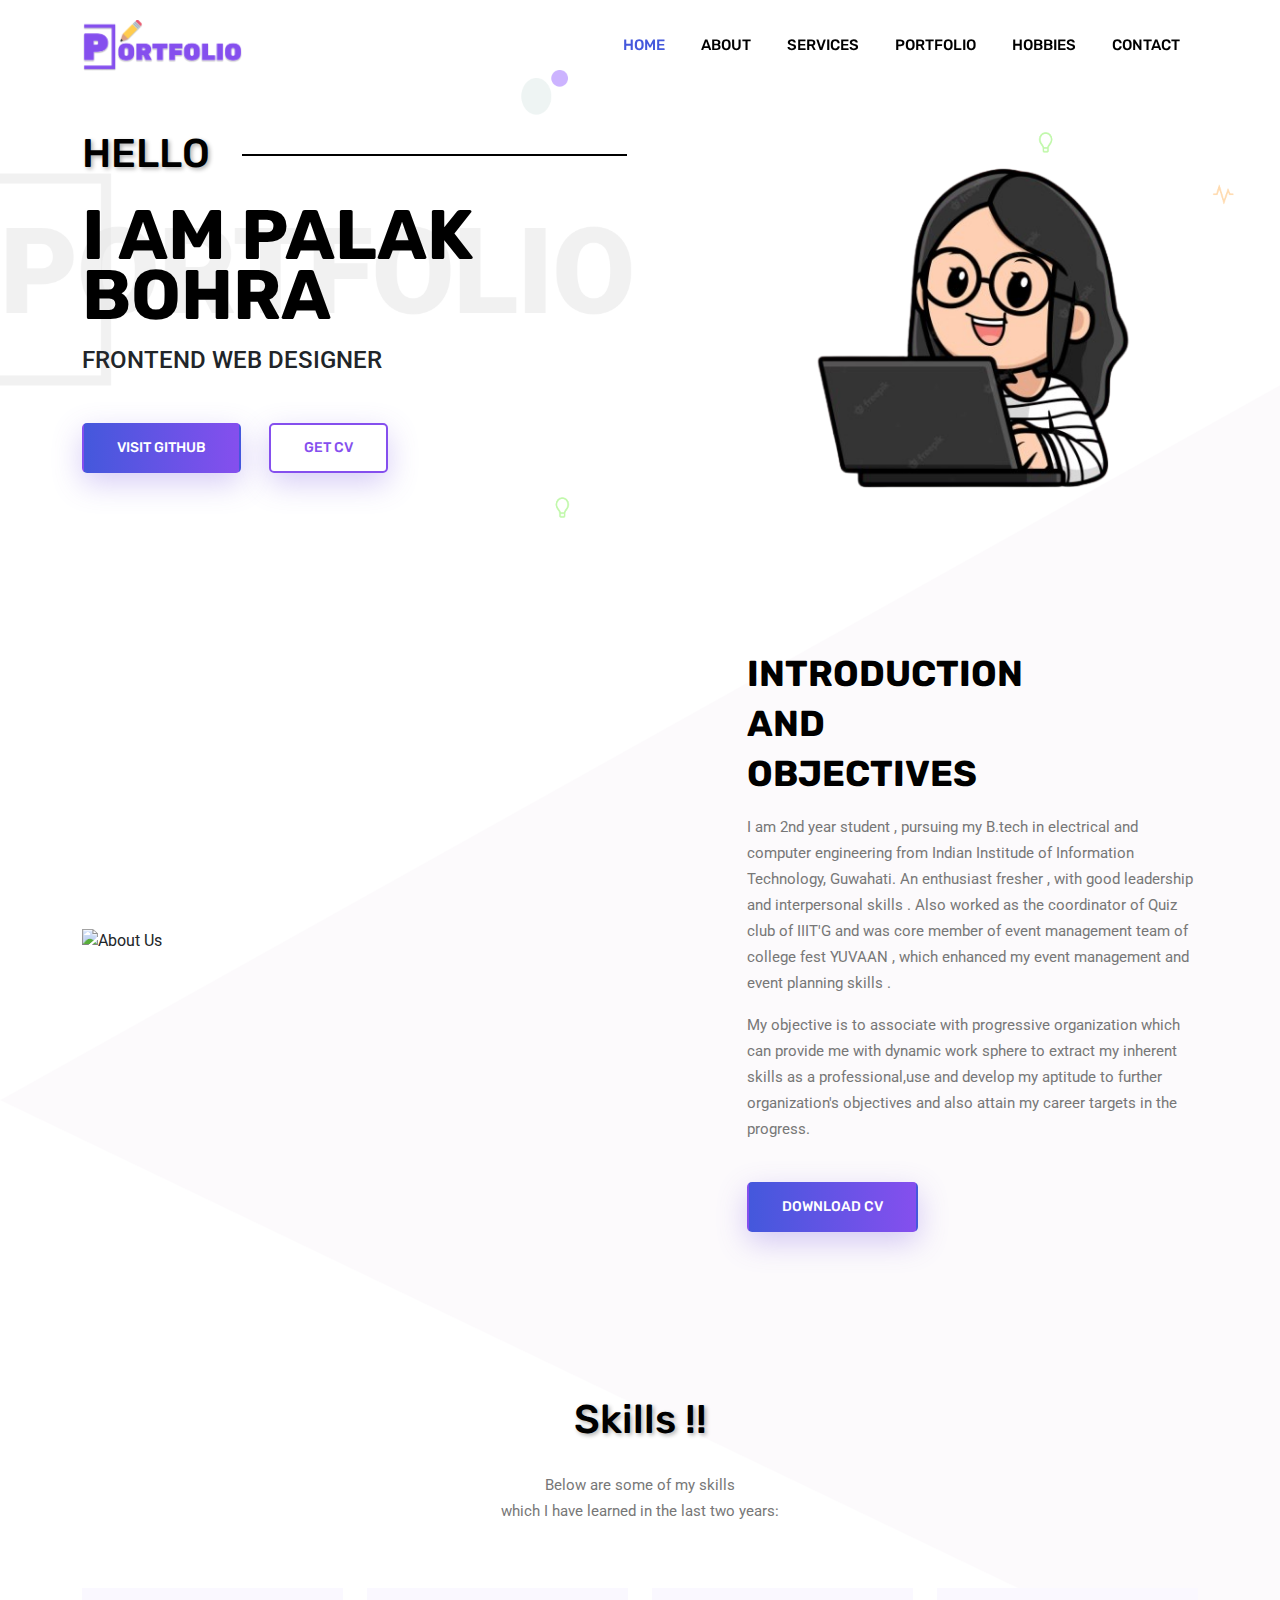
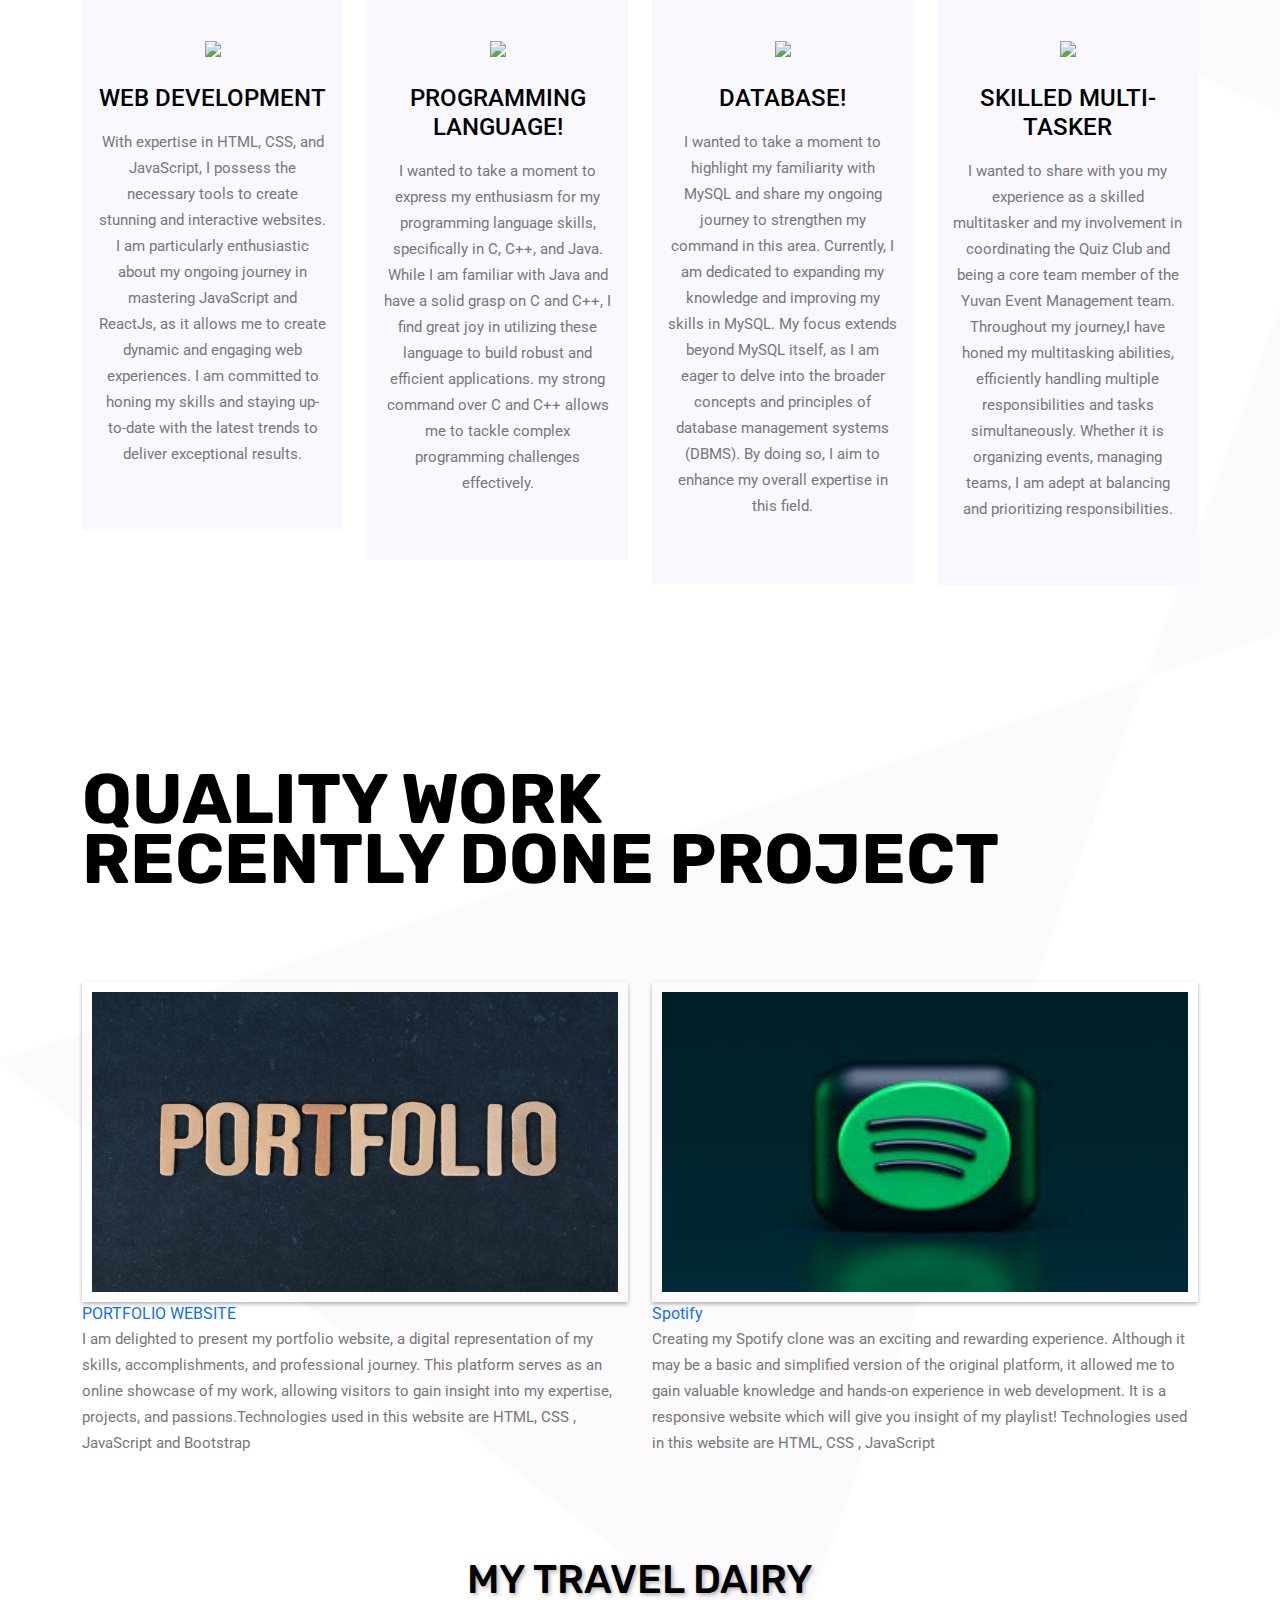
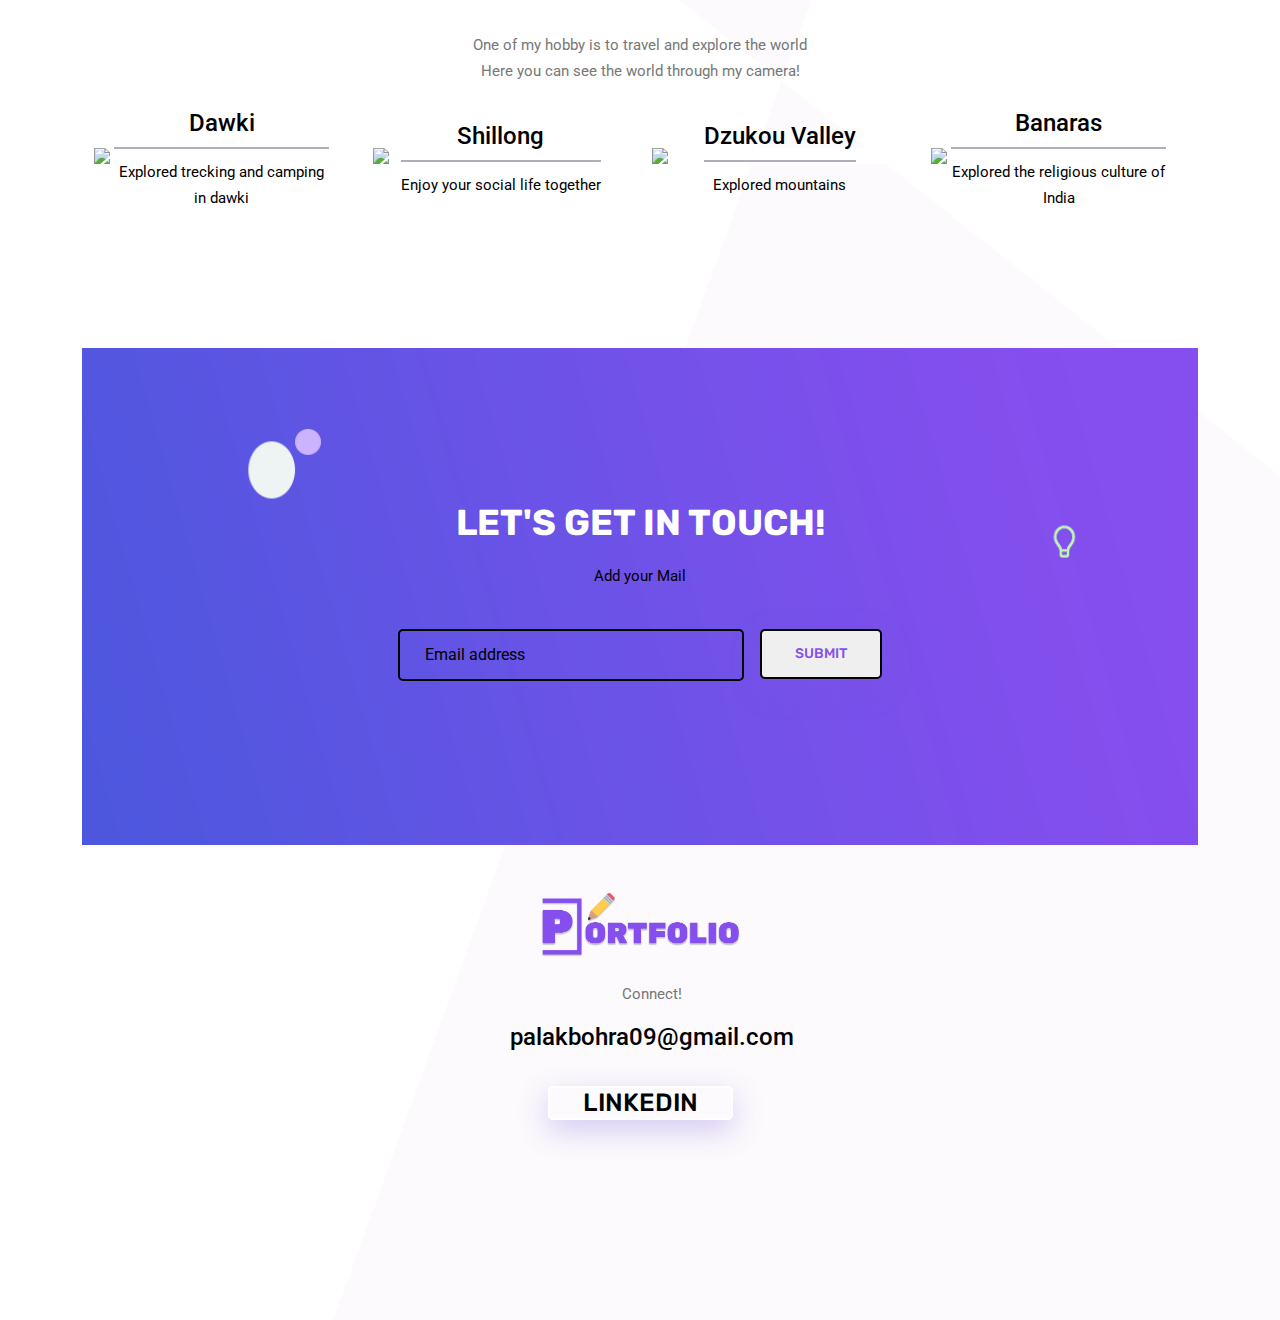
==== index.html @ eacfdb64 "Add files via upload" ====
<!DOCTYPE html>
<html lang="en">

<head>
    <meta charset="UTF-8">
    <meta name="viewport" content="width=device-width, initial-scale=1.0">
    <title>Portfolio </title>

    <!-- FAVICON -->
    <link rel="icon" type="image/png" href="favicon.png">

    <!-- Bootstrap 5 CDN Links -->
    <link rel="stylesheet" href="https://cdnjs.cloudflare.com/ajax/libs/twitter-bootstrap/5.1.0/css/bootstrap.min.css">
    <link rel="stylesheet" href="https://cdnjs.cloudflare.com/ajax/libs/font-awesome/5.15.4/css/all.min.css">

    <!-- Custom File's Link -->
    <link rel="stylesheet" href="style.css">
    <link rel="stylesheet" href="responsive-style.css">

</head>

<body data-bs-spy="scroll" data-bs-target=".navbar" data-bs-offset="75">
    <!-- Navbar section -->
    <header class="header_wrapper">
        <nav class="navbar navbar-expand-lg fixed-top">
            <div class="container">
                <a class="navbar-brand" href="#">
                    <img src="logo.png" class="img-fluid" alt="logo">
                </a>
                <button class="navbar-toggler" type="button" data-bs-toggle="collapse" data-bs-target="#navbarNav"
                    aria-controls="navbarNav" aria-expanded="false" aria-label="Toggle navigation">
                    <i class="fas fa-stream navbar-toggler-icon"></i>
                </button>
                <div class="collapse navbar-collapse justify-content-end" id="navbarNav">
                    <ul class="navbar-nav menu-navbar-nav">
                        <li class="nav-item">
                            <a class="nav-link active" aria-current="page" href="#home">Home</a>
                        </li>
                        <li class="nav-item">
                            <a class="nav-link" href="#about">About</a>
                        </li>
                        <li class="nav-item">
                            <a class="nav-link" href="#services">Services</a>
                        </li>
                        <li class="nav-item">
                            <a class="nav-link" href="#portfolio">Portfolio</a>
                        </li>
                        <li class="nav-item">
                            <a class="nav-link" href="#Hobbies">Hobbies</a>
                        </li>
                        <li class="nav-item">
                            <a class="nav-link" href="#contact">Contact</a>
                        </li>
                    </ul>
                </div>
            </div>
        </nav>
    </header>
    <!-- Navbar section exit -->

    <!-- Banner section -->
    <section id="home" class="banner_wrapper">
        <div class="container">
            <div class="row">
                <div class="col-lg-7 order-lg-1 order-2 banner-content">
                    <h2 class="text-uppercase position-relative">HellO</h2>
                    <h1 class="text-uppercase">I am Palak Bohra</h1>
                    <h4 class="text-uppercase"> Frontend Web Designer</h4>
                    <div class="mt-5">
                        <a class="main-btn primary-btn" href="https://github.com/tishubohra">Visit Github</a>
                        <a class="main-btn secondary-btn ms-4" href="./getcv.html">Get CV</a>
                    </div>
                </div>
                <div class="col-lg-5 order-lg-2 order-1">
                    <div class="top-right-img">
                        <img src="home-right.png" class="img-fluid">
                    </div>
                </div>
            </div>
        </div>
    </section>
    <!-- Banner section exit -->

    <!-- About section -->
    <section id="about" class="about_wrapper">
        <div class="container">
            <div class="row align-items-center">
                <div class="col-lg-7 mb-4 mb-lg-0">
                    <img src="services-img/about-us.webp" class="img-fluid" alt="About Us">
                </div>
                <div class="col-lg-5 mb-4 mb-lg-0">
                    <h3>Introduction<br>and <br>objectives</h3>
                    <p> I am 2nd year student , pursuing my B.tech in electrical and computer engineering from Indian
                        Institude of Information Technology,
                        Guwahati. An enthusiast fresher , with good leadership and interpersonal skills .
                        Also worked as the coordinator of Quiz club of IIIT'G and was core member of event management
                        team of college fest YUVAAN ,
                        which enhanced my event management and event planning skills .

                    </p>
                    <p>My objective is to associate with progressive organization which can provide me
                        with dynamic work sphere to extract my inherent skills as a professional,use and develop my
                        aptitude to further organization's objectives and also attain my career targets
                        in the progress.
                    </p>
                    <a href="Palak_Resume.pdf" download class="main-btn primary-btn mt-4">Download CV</a>

                </div>
            </div>
        
                            
    
    </section>
    <!-- About section exit -->

    <!-- Services section -->
    <section id="services" class="services_wrapper">
        <div class="container">
            <div class="row">
                <div class="col-sm-12 text-center mb-5">
                    <h2>Skills !!</h2>
                    <p>Below are some of my skills <br class="d-none d-lg-block">
                        which I have learned in the last two years: </p>
                </div>
                <div class="col-lg-3 col-sm-6 mb-4">
                    <div class="card rounded-0 border-0 text-center py-5 px-3">
                        <div>
                            <img src="services-img/mouse.webp">
                        </div>
                        <h5 class="text-uppercase mt-4 mb-3">Web DEVELOPment</h5>
                        <p> With expertise in HTML, CSS, and JavaScript,
                            I possess the necessary tools to create stunning
                            and interactive websites. I am particularly
                            enthusiastic about my ongoing journey in mastering JavaScript
                            and ReactJs, as it allows me to create dynamic and engaging
                            web experiences. I am committed to honing my skills and staying
                            up-to-date with the latest trends to deliver exceptional results.</p>
                    </div>
                </div>
                <div class="col-lg-3 col-sm-6 mb-4">
                    <div class="card rounded-0 border-0 text-center py-5 px-3">
                        <div>
                            <img src="services-img/ui-ux.webp">
                        </div>
                        <h5 class="text-uppercase mt-4 mb-3">PROGRAMMING LANGUAGE!</h5>
                        <p>I wanted to take a moment to express my
                            enthusiasm for my programming language skills,
                            specifically in C, C++, and Java. While I am familiar with Java and have a
                            solid grasp on C and C++, I find great joy in utilizing
                            these language to build robust and efficient applications.
                            my strong command over C and C++ allows me to tackle complex
                            programming challenges effectively.
                        </p>
                    </div>
                </div>
                <div class="col-lg-3 col-sm-6 mb-4">
                    <div class="card rounded-0 border-0 text-center py-5 px-3">
                        <div>
                            <img src="services-img/website.webp">
                        </div>
                        <h5 class="text-uppercase mt-4 mb-3">DATABASE!</h5>
                        <p>I wanted to take a moment to highlight my
                            familiarity with MySQL and share my ongoing
                            journey to strengthen my command in this area.
                            Currently, I am dedicated to expanding my
                            knowledge and improving my skills in MySQL.
                            My focus extends beyond MySQL itself, as I am
                            eager to delve into the broader concepts and
                            principles of database management systems (DBMS).
                            By doing so, I aim to enhance
                            my overall expertise in this field. </p>
                    </div>
                </div>
                <div class="col-lg-3 col-sm-6 mb-4">
                    <div class="card rounded-0 border-0 text-center py-5 px-3">
                        <div>
                            <img src="services-img/seo.webp">
                        </div>
                        <h5 class="text-uppercase mt-4 mb-3">SKILLED MULTI-TASKER</h5>
                        <p>I wanted to share with you my experience as a skilled multitasker and my involvement in
                            coordinating the Quiz Club and being a core team member of the Yuvan Event Management team.
                            Throughout my journey,I have honed my multitasking abilities, efficiently
                            handling multiple responsibilities and tasks simultaneously. Whether it is organizing
                            events, managing teams, I am adept at balancing and prioritizing
                            responsibilities.
                        </p>
                    </div>
                </div>
            </div>
        </div>
    </section>
    <!--Services section exit -->

    <!-- portfolio Section -->
    <section id="portfolio" class="portfolio_wrapper">
        <div class="container">
            <div class="row">
                <div class="col-sm-12 text-left mb-md-5 mb-2">
                    <h1>QUALITY WORK <br>RECENTLY DONE PROJECT</h1>
                </div>
            </div>
            <div class="row">
                <ul class="nav nav-pills mb-4" id="pills-tab" role="tablist">
                    <li class="nav-item" role="presentation">
                        
                    </li>
                    <!-- <li class="nav-item" role="presentation">
                        <button class="nav-link" id="pills-two-tab" data-bs-toggle="pill" data-bs-target="#pills-two"
                            type="button" role="tab" aria-controls="pills-two" aria-selected="true">Latest</button>
                    </li>
                    <li class="nav-item" role="presentation">
                        <button class="nav-link" id="pills-three-tab" data-bs-toggle="pill"
                            data-bs-target="#pills-three" type="button" role="tab" aria-controls="pills-three"
                            aria-selected="true">Upcoming</button>
                    </li> -->
                </ul>
                <div class="tab-content" id="pills-tabContent">
                    <div class="tab-pane fade show active" id="pills-one" role="tabpanel"
                        aria-labelledby="pills-one-tab">
                        <div class="row">
                            <div class="col-sm-6">
                                <div class="portfolio-img">
                                    <img src="./image2.jpg" class="img-fluid w-100" style="width: 200px; height: 300px;">
                                    <div class="overlay"> <i class="fas fa-plus"></i></div>
                                     
                                </div>
                                <a href=""class="mb-0 mt-4">PORTFOLIO WEBSITE</a>
                                <p>I am delighted to present my portfolio website,
                                    a digital representation of my skills,
                                    accomplishments, and professional journey. This platform serves as an online
                                    showcase of my work,  allowing visitors to gain insight into
                                    my expertise, projects, and passions.Technologies used in this website are HTML, CSS , JavaScript and Bootstrap </p>
                            </div>
                            <div class="col-sm-6">
                                
                                <div class="portfolio-img">
                                    <img src="./download.jpg" class="img-fluid w-100" style="width: 200px; height: 300px;">
                                    <div class="overlay"> <i class="fas fa-plus"></i></div>
                                </div>
                                   
                                <a href="https://tishubohra.github.io/playlist/" class="mb-0 mt-4">Spotify</a>
                                <p>Creating my Spotify clone was an exciting and rewarding
                                    experience. Although it may be a basic and simplified
                                    version of the original platform, it allowed me to gain valuable
                                    knowledge and hands-on experience in web development. It is a responsive website which will give 
                                    you insight of my playlist! Technologies used in this website are HTML, CSS , JavaScript</p>
                            </div>
                            
                   




                    <!-- blog Section -->
                    <section id="Hobbies" class="blog_wrapper">
                        <div class="container">
                            <div class="row">
                                <div class="col-sm-12 text-center mb-5">
                                    <h2>MY TRAVEL DAIRY</h2>
                                    <p> One of my hobby is to travel and explore the world <br
                                            class="d-none d-lg-block">
                                        Here you can see the world through my camera! </p>
                                </div>
                                <div class="col-lg-3 col-sm-6 mb-4">
                                    <div class="card rounded-0 border-0 p-0">
                                        <img src="blog/1.JPG">
                                        <div class="blog_details">
                                            <div class="blog_text text-center">
                                                <h5 class="text-black mb-0">Dawki</h5>
                                                <div class="border_line"></div>
                                                <p class="text-black"> Explored trecking and camping in dawki</p>
                                            </div>
                                        </div>
                                    </div>
                                </div>
                                <div class="col-lg-3 col-sm-6 mb-4">
                                    <div class="card rounded-0 border-0 p-0">
                                        <img src="/blog/2.JPG">
                                        <div class="blog_details">
                                            <div class="blog_text text-center">
                                                <h5 class="text-black mb-0">Shillong</h5>
                                                <div class="border_line"></div>
                                                <p class="text-black">Enjoy your social life together</p>
                                            </div>
                                        </div>
                                    </div>
                                </div>
                                <div class="col-lg-3 col-sm-6 mb-4">
                                    <div class="card rounded-0 border-0 p-0">
                                        <img src="blog/3.jpeg">
                                        <div class="blog_details">
                                            <div class="blog_text text-center">
                                                <h5 class="text-black mb-0">Dzukou Valley</h5>
                                                <div class="border_line"></div>
                                                <p class="text-black">Explored mountains</p>
                                            </div>
                                        </div>
                                    </div>
                                </div>
                                <div class="col-lg-3 col-sm-6 mb-4">
                                    <div class="card rounded-0 border-0 p-0">
                                        <img src="blog/4.jpeg">
                                        <div class="blog_details">
                                            <div class="blog_text text-center">
                                                <h5 class="text-black mb-0">Banaras</h5>
                                                <div class="border_line"></div>
                                                <p class="text-black">Explored the religious culture of India</p>
                                            </div>
                                        </div>
                                    </div>
                                </div>
                            </div>
                        </div>
                    </section>
                    <!-- blog Section exit -->

                    <!-- Footer section -->
                    <section id="contact" class="footer_wrapper mt-3 mt-md-0">
                        <div class="container">
                            <div class="row">
                                <div class="col-12 newsletter text-center px-4">
                                    <div>
                                        <h3 class="text-white">Let's get in touch!</h3>
                                        <p class="text-black">Add your Mail</p>

                                        <form action="https://formsubmit.co/your@gmail.com" method="POST"
                                            class="row g-3 justify-content-center mt-4">
                                            <div class="col col-sm-6 col-lg-4">
                                                <input type="email" class="form-control" placeholder="Email address">
                                            </div>
                                            <div class="col col-auto">
                                                <button type="submit"
                                                    class="main-btn secondary-btn border-black mb-3">submit</button>
                                            </div>
                                        </form>
                                    </div>
                                </div>
                            </div>
                        </div>
                        <div class="container mt-5">
                            <div class="row align-items-center justify-content-center">
                                <div class="col-12 text-center">
                                    <div class="footer-logo mb-3 mb-md-0">
                                        <img src="logo.png">
                                    </div>
                                    <div class="my-4 social-icons">
                                        <div class="ms-4">
                                            <p>Connect!</p>
                                            <h5>palakbohra09@gmail.com</h5>
                                        </div>
                                        
                                        <ul class="list-unstyled d-flex justify-content-center align-items-center">

                                            <a href="https://www.linkedin.com/in/palak-bohra-897937227/"
                                                class="main-btn secondary-btn border-white mb-3">Linkedin</a>
                                            </a></li>
                                        </ul>
                                    </div>
                                </div>

                            </div>
                        </div>
                    </section>

                    <!-- Footer section exit -->

                    <!-- Bootstrap 5 JS CDN Links -->
                    <script src="https://cdnjs.cloudflare.com/ajax/libs/popper.js/2.9.2/umd/popper.min.js"></script>
                    <script
                        src="https://cdnjs.cloudflare.com/ajax/libs/twitter-bootstrap/5.1.0/js/bootstrap.min.js"></script>

                    <!-- Custom Js Link -->
                    <script src="main.js"></script>
</body>

</html>
---- style.css ----
/* TABLE OF CONTENTS */
/* ------------------
1. General
2. Navbar
3. Banner
4. About
5. Services
6. Portfolio
7. Blog
8. Contact
9. Footer
-------------------- */

/* 1 General */
@import url('https://fonts.googleapis.com/css2?family=Rubik:wght@300;400;500;600;700;800;900&display=swap');
@import url('https://fonts.googleapis.com/css2?family=Roboto:wght@100;300;400;500;700;900&display=swap');


* {
   
    box-sizing: border-box;
    margin: 0;
    padding: 0;
}

:root {
    /* Background Color */
    --primary-color: #4458dc;
    --secondary-color: #854fee;
    --bg-white: rgb(174, 174, 189);
    --bg-light: #faf8ff;
    --bg-black: #000;
    --bg-gray: #eee;
    --gradient: linear-gradient(to right, #4458dc 0%, #854fee 100%), radial-gradient(circle at top left, #4458dc, #854fee);

    /* Text Color */
    --primary-text: #4458dc;
    --secondary-text: #854fee;
    --text-white: #fff;
    --text-black: #000;
    --text-gray: #777;

    /* Font Family */
    --primary-font: 'Rubik', sans-serif;
    --secondary-font: 'Roboto', sans-serif;
}

body {
    font-family: var(--secondary-font);
    width: 100%;
    background-image: url('body-bg.png.webp');
    background-repeat: no-repeat;
}


a {
    text-decoration: none;
}

/* 1 Custom CSS */
/*custom scroll bar*/

::-webkit-scrollbar {
    width: 0.25rem;
}

::-webkit-scrollbar-track {
    background: var(--bg-gray);
}

::-webkit-scrollbar-thumb {
    background: var(--primary-color);
}

section {
    padding: 5rem 0;
}

.main-btn {
    display: inline-block;
    font-family: var(--primary-font);
    font-weight: 500;
    font-size: 0.875rem;
    line-height: 2.875rem;
    text-align: center;
    cursor: pointer;
    text-transform: uppercase;
    border-radius: 0.3125rem;
    box-shadow: 0 0.625rem 1.875rem rgb(118 85 225 / 30%);
    border: double 0.125rem transparent;
    padding: 0 2.0625rem;
    transition: all .3s ease-in-out;
    --webkit-transition: all .3s ease-in-out;
}

.primary-btn {
    background-image: var(--gradient);
    color: var(--text-white);
}

.primary-btn:hover {
    border-color: var(--secondary-color);
    background: var(--bg-white);
    color: var(--secondary-text);
    box-shadow: none;
}

.secondary-btn {
    background-image: var(--bg-white);
    color: var(--secondary-text);
    border-color: var(--secondary-color);
}

.secondary-btn:hover {
    background: var(--gradient);
    color: var(--text-white);
    box-shadow: none;

}

h1 {
    font-size: 4.375rem;
    line-height: 3.75rem;
    font-weight: 700;
    color: var(--text-black);
    margin-bottom: 1.25rem;
    font-family: var(--primary-font);
}
@keyframes fade-heading {
    0% {
      opacity: 1;
    }
    50% {
      opacity: 0.5;
    }
    100% {
      opacity: 1;
    }
  }

  h1 {
    animation: fade-heading 3s infinite;
  }
@keyframes color-change {
    0% { color: blue; }
    50% { color: blueviolet; }
    100% { color: palevioletred; }
  }

  @keyframes move-heading {
    0% {
      transform: translateX(0);
    }
    50% {
      transform: translateX(100px);
    }
    100% {
      transform: translateX(0);
    }
  }

  
    h4{
        animation: move-heading 3s infinite, color-change 3s infinite;
      }
  

h2 {
    font-weight: 500;
    font-size: 2.5rem;
    line-height: 3.4375rem;
    margin-bottom: 1.5625rem;
    color: var(--text-black);
    text-shadow: 2px 2px 4px rgba(0, 0, 0, 0.3);
    font-family: var(--primary-font);
   
      
       
    
}

h3 {
    font-weight: 700;
    font-size: 2.25rem;
    line-height: 3.125rem;
    margin-bottom: 0.9375rem;
    color: var(--text-black);
    font-family: var(--primary-font);
    text-transform: uppercase;
}

h5 {
    font-weight: 500;
    font-size: 1.5rem;
    margin-bottom: 2.1875rem;
    color: var(--text-black);
}

p {
    color: var(--text-gray);
    font-size: 0.9375rem;
    line-height: 1.625rem;
    font-weight: 400;
}


/* 2 Navbar */
.header_wrapper .navbar {
    padding: 0.9375rem 0;
    -webkit-transition: all .2s linear;
    -o-transition: all .2s linear;
    transition: all .2s linear;
}

.header_wrapper .navbar-brand img {
    max-width: 10rem;
    height: auto;
}

.header_wrapper .navbar-toggler:focus {
    box-shadow: none;
}

.header_wrapper .nav-item {
    margin: 0 0.625rem;
}

.header_wrapper .nav-item .nav-link {
    font-family: var(--primary-font);
    font-size: 0.9375rem;
    font-weight: 500;
    text-transform: uppercase;
    color: var(--text-black);
    display: inline-block;
}

.header_wrapper .nav-item .nav-link.active,
.header_wrapper .nav-item .nav-link:hover {
    color: var(--primary-text);
}

.header-scrolled {
    position: fixed;
    top: 0;
    left: 0;
    width: 100%;
    background-color: var(--bg-white);
    -webkit-box-shadow: 0 0.25rem 0.375rem 0 rgba(12, 0, 46, .05);
    box-shadow: 0 0.25rem 0.375rem 0 rgba(12, 0, 46, .05);
}

/* 3 Banner */
.banner_wrapper {
    padding-top: 6.875rem;
    z-index: 1;
    background-image: url('home-banner.png');
    background-repeat: no-repeat;
    background-position: top center;
    background-size: cover;
}

.banner_wrapper .col-lg-7 {
    vertical-align: middle;
    align-self: center;
}

.banner_wrapper .banner-content h2::after {
    content: '';
    width: 60%;
    height: 0.125rem;
    position: absolute;
    top: 50%;
    left: 25%;
    background: var(--bg-black);
    overflow-x: hidden;
}

/* 4 About */
.about_wrapper .single-logo-item {
    width: 100%;
    height: 6.875rem;
    display: flex;
    align-items: center;
    justify-content: center;
    cursor: pointer;
    border: 0.0625rem solid var(--bg-gray);
    box-shadow: none;
    -webkit-transition: all .4s ease 0s;
    -moz-transition: all .4s ease 0s;
    -o-transition: all .4s ease 0s;
    transition: all .4s ease 0s;
}

.about_wrapper .single-logo-item:hover {
    border: 0.0625rem solid transparent;
    box-shadow: 0 0.5rem 1.875rem rgb(118 85 225 / 15%);
}

.about_wrapper .client-info {
    padding: 1.5625rem 1.875rem;
    background: var(--bg-light);
    position: relative;
    margin-top: 1.5625rem;
}

.about_wrapper .client-info:before {
    content: '';
    position: absolute;
    top: -1.5625rem;
    left: -3.4375rem;
    background: url('client-info.webp');
    background-repeat: no-repeat;
    height: 10.9375rem;
    width: 10.9375rem;
}

.client-info .large {
    color: var(--secondary-text);
    font-family: var(--primary-font);
    font-size: 6.25rem;
    font-weight: 700;
    position: relative;
    z-index: 9;
}

.client-info .smll {
    text-align: left;
    color: var(--text-black);
    font-family: var(--primary-font);
    font-size: 1.25rem;
    margin-left: 1.25rem;
    font-weight: 500;
}

.call-now span {
    font-size: 3.75rem;
    font-weight: 700;
    color: #000;
}

.call-now p {
    color: var(--secondary-color);
    text-transform: uppercase;
    margin-bottom: 0.3125rem;
}

/* 5 Services */
.services_wrapper .card {
    background-color: var(--bg-light);
    cursor: pointer;
    -webkit-transition: all .4s ease 0s;
    -moz-transition: all .4s ease 0s;
    -o-transition: all .4s ease 0s;
    transition: all .4s ease 0s;
}

.services_wrapper .card:hover {
    box-shadow: 0 0.9375rem 1.875rem rgb(77 87 222 / 30%);
    background: var(--bg-white);
}

/* 6 portfolio */
.portfolio_wrapper .nav-link {
    font-size: 0.9375rem;
    font-weight: 500;
    margin-right: 0.25rem;
    color: var(--text-black);
    text-transform: uppercase;
}

.portfolio_wrapper .nav-link.active {
    color: var(--secondary-text);
    background-color: transparent;
}

.portfolio_wrapper .portfolio-img {
    position: relative;
    cursor: pointer;
    padding: 10px;
    transition: transform 0.3s ease-in-out;
    box-shadow: 0px 2px 4px rgba(0, 0, 0, 0.3);
}

.portfolio-img:hover {
    transform: scale(1.1);
  }

.portfolio_wrapper .portfolio-img .overlay {
    position: absolute;
    left: 0;
    top: 0;
    height: 100%;
    width: 100%;
    -webkit-transition: all .4s ease 0s;
    -moz-transition: all .4s ease 0s;
    -o-transition: all .4s ease 0s;
    transition: all .4s ease 0s;
}

.portfolio_wrapper .portfolio-img:hover .overlay {
    background: rgba(77, 87, 222, .5);
}

.portfolio-img .overlay i {
    font-size: 6.25rem;
    color: var(--text-white);
    position: absolute;
    top: 25%;
    left: 25%;
    -webkit-transform: translate(-50%, -50%);
    -moz-transform: translate(-50%, -50%);
    -ms-transform: translate(-50%, -50%);
    -o-transform: translate(-50%, -50%);
    transform: translate(-50%, -50%);
    opacity: 0;
    visibility: hidden;
    -webkit-transition: all .4s ease 0s;
    -moz-transition: all .4s ease 0s;
    -o-transition: all .4s ease 0s;
    transition: all .4s ease 0s;
}

.portfolio_wrapper .portfolio-img:hover i {
    opacity: 1;
    visibility: visible;
    top: 50%;
    left: 50%;
}

/* 7 blog */

.blog_wrapper .card {
    position: relative;
    cursor: pointer;
}

.blog_wrapper .blog_details {
    position: absolute;
    top: 1.25rem;
    left: 1.25rem;
    right: 1.25rem;
    bottom: 1.25rem;
    background: rgba(34, 34, 34, .8);
    color: var(--text-white);
    transition: all .3s linear;
    display: flex;
    align-items: center;
    justify-content: center;
}

.blog_wrapper .card:hover .blog_details {
    background: rgba(68, 88, 220, .85);
}

.blog_wrapper .blog_details .border_line {
    margin: 0.625rem 0;
    background: var(--bg-white);
    width: 100%;
    height: 0.125rem;
}



/* 8 contact */
.newsletter {
    width: 100%;
    height: 100%;
    background-image: url('subscribe-bg.webp');
    background-repeat: no-repeat;
    background-size: cover;
    background-position: center;
    padding: 9.375rem 0;
}

.newsletter input {
    line-height: 3rem;
    padding: 0 1.5625rem;
    border: 0.125rem solid var(--bg-black);
    background: transparent;
    font-weight: 400;
    border-radius: 0.3125rem;
    color: var(--text-black);
}

.form-control:focus {
    color: var(--text-black);
    background-color: transparent;
border-color: var(--bg-black);
    outline: 0;
    box-shadow: none;
    align-content: center;
    align-self: center;
    align-tracks: center;
}


.form-control::placeholder {
    color: var(--text-black);
    align-self: center;
    align-items: center;
}

/* footer */
.footer_wrapper .footer-logo img {
    max-width: 12.5rem;
    height: auto;
}

.footer_wrapper .social-icon li {
    margin: 0.375rem;
}

.footer_wrapper .social-icons a {
    line-height: 1.875rem;
    font-size: 1.5625rem;
    display: inline-block;
    color: var(--text-black);
    text-align: center;
    margin: 0 0.625rem;
}

.footer_wrapper .social-icons a:hover {
    color: var(--primary-color);
}

.footer_wrapper .copyright-text p {
    font-size: 0.6875rem;
    line-height: 1.25rem;
    font-weight: 600;
}

.footer_wrapper .footer-text a {
    color: var(--primary-color);
}

/*Responsive Design*/
---- responsive-style.css ----
/*Responsive Design*/

@media (max-width: 1199.5px) {
    h1 {
        font-size: 3.75rem;
    }

    h2 {
        font-size: 2.1875rem;
    }

    h3 {
        font-size: 1.875rem;
        line-height: 2.6875rem;
    }

    h5 {
        font-size: 1.0625rem;
    }

    /* blog */
    .blog_wrapper .blog_details {
        position: absolute;
        top: 0.3125rem;
        left: 0.3125rem;
        right: 0.3125rem;
        bottom: 0.3125rem;
    }
}

@media (max-width:991px) {

    /* 2 Navbar */

    .header-scrolled {
        height: auto;
    }

    .header_wrapper .navbar-collapse {
        margin-top: -0.125rem;
    }

    .header_wrapper .menu-navbar-nav {
        text-align: center;
        background-color: var(--bg-white);
        padding-bottom: 0.9375rem;
    }

    .header_wrapper .nav-item .nav-link {
        margin-top: 0.9375rem;
    }
}

@media (max-width: 767px) {

    /* custom css */
    section {
        padding: 5rem 0;
    }

    h1 {
        font-size: 2.5rem;
        line-height: 3rem;
    }

    h2 {
        font-size: 1.875rem;
        line-height: 2.375rem;
    }

    h3 {
        font-size: 1.5625rem;
        line-height: 2.1875rem;
    }

    /* about */
    .client-info>div {
        justify-content: center;
    }

    .about_wrapper .client-info:before {
        top: 0.25rem;
        left: 2.8125rem;
    }
}

@media (max-width: 575.5px) {

    .blog_wrapper .blog_details {
        position: absolute;
        top: 2.1875rem;
        left: 2.1875rem;
        right: 2.1875rem;
        bottom: 2.1875rem;
    }
}

@media (max-width: 390px) {

    /* top banner */
    .banner_wrapper .banner-content h2::after {
        left: 34%;
    }
}
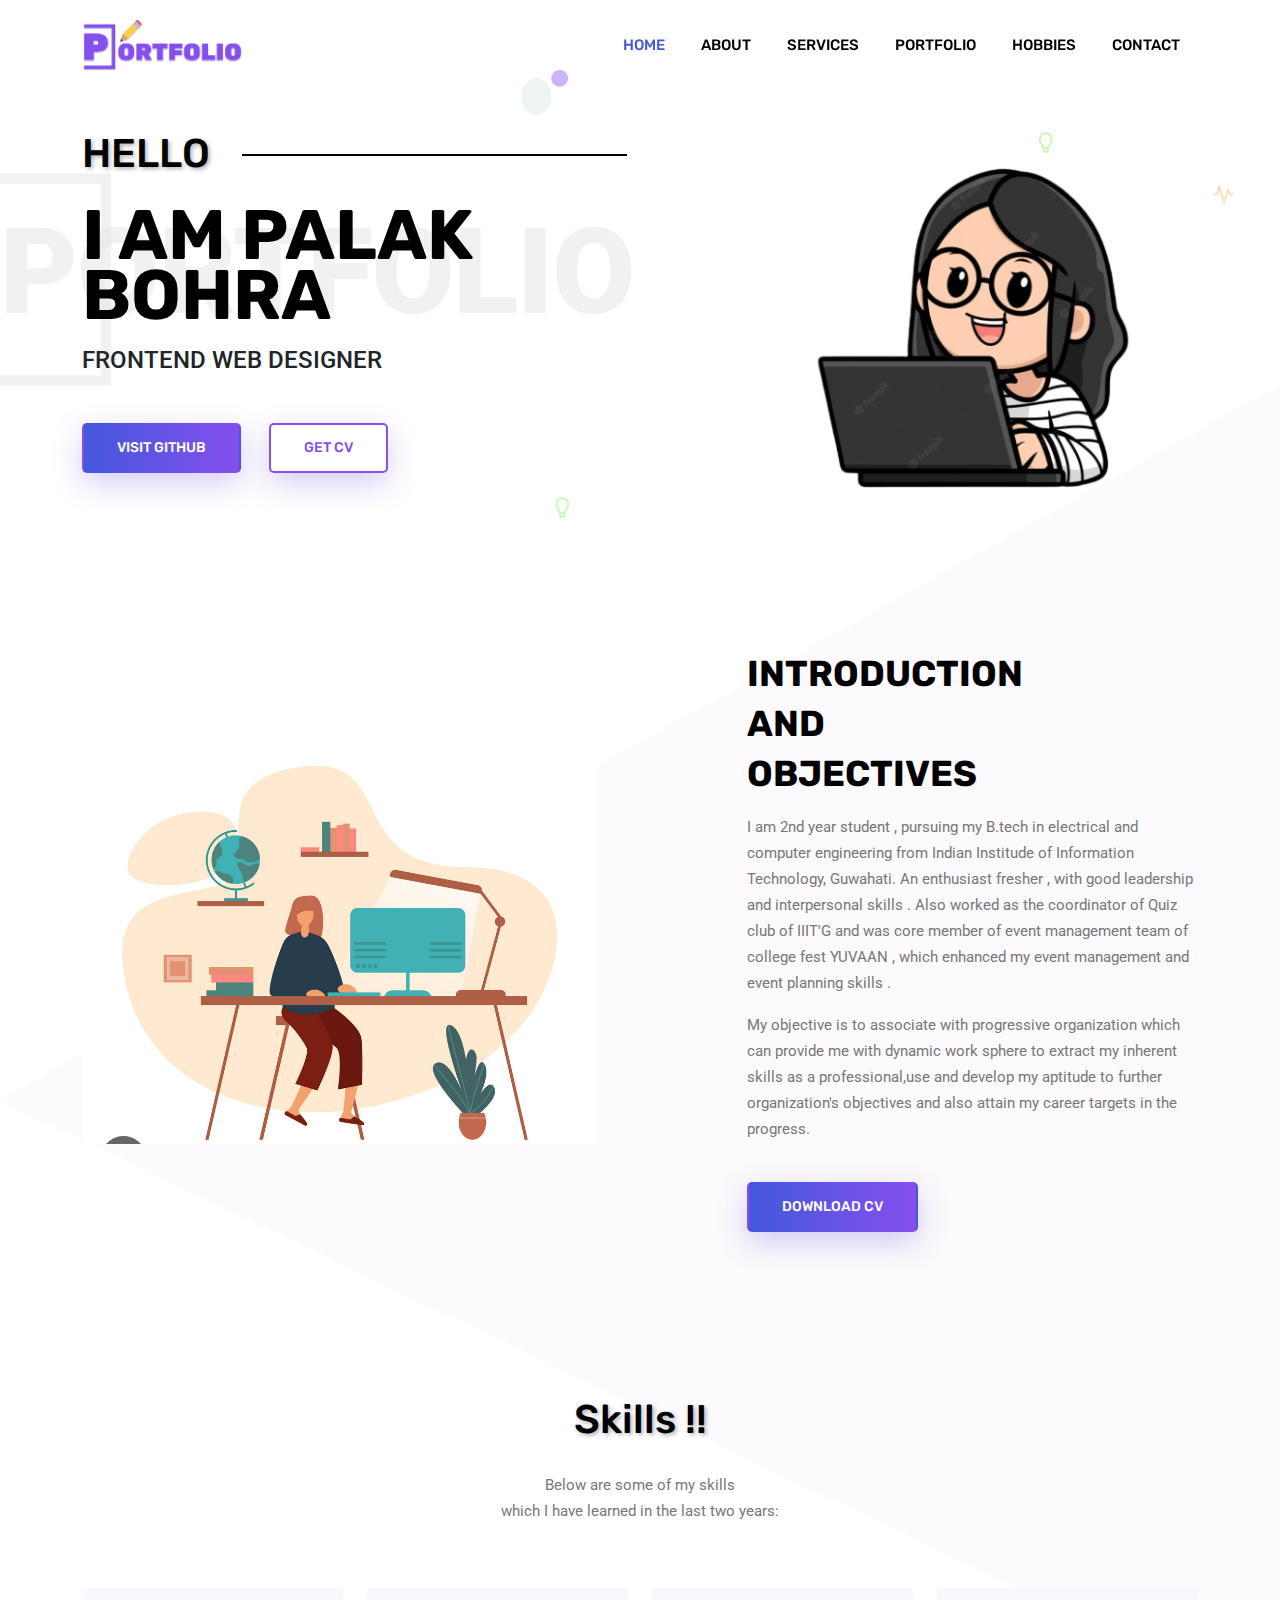
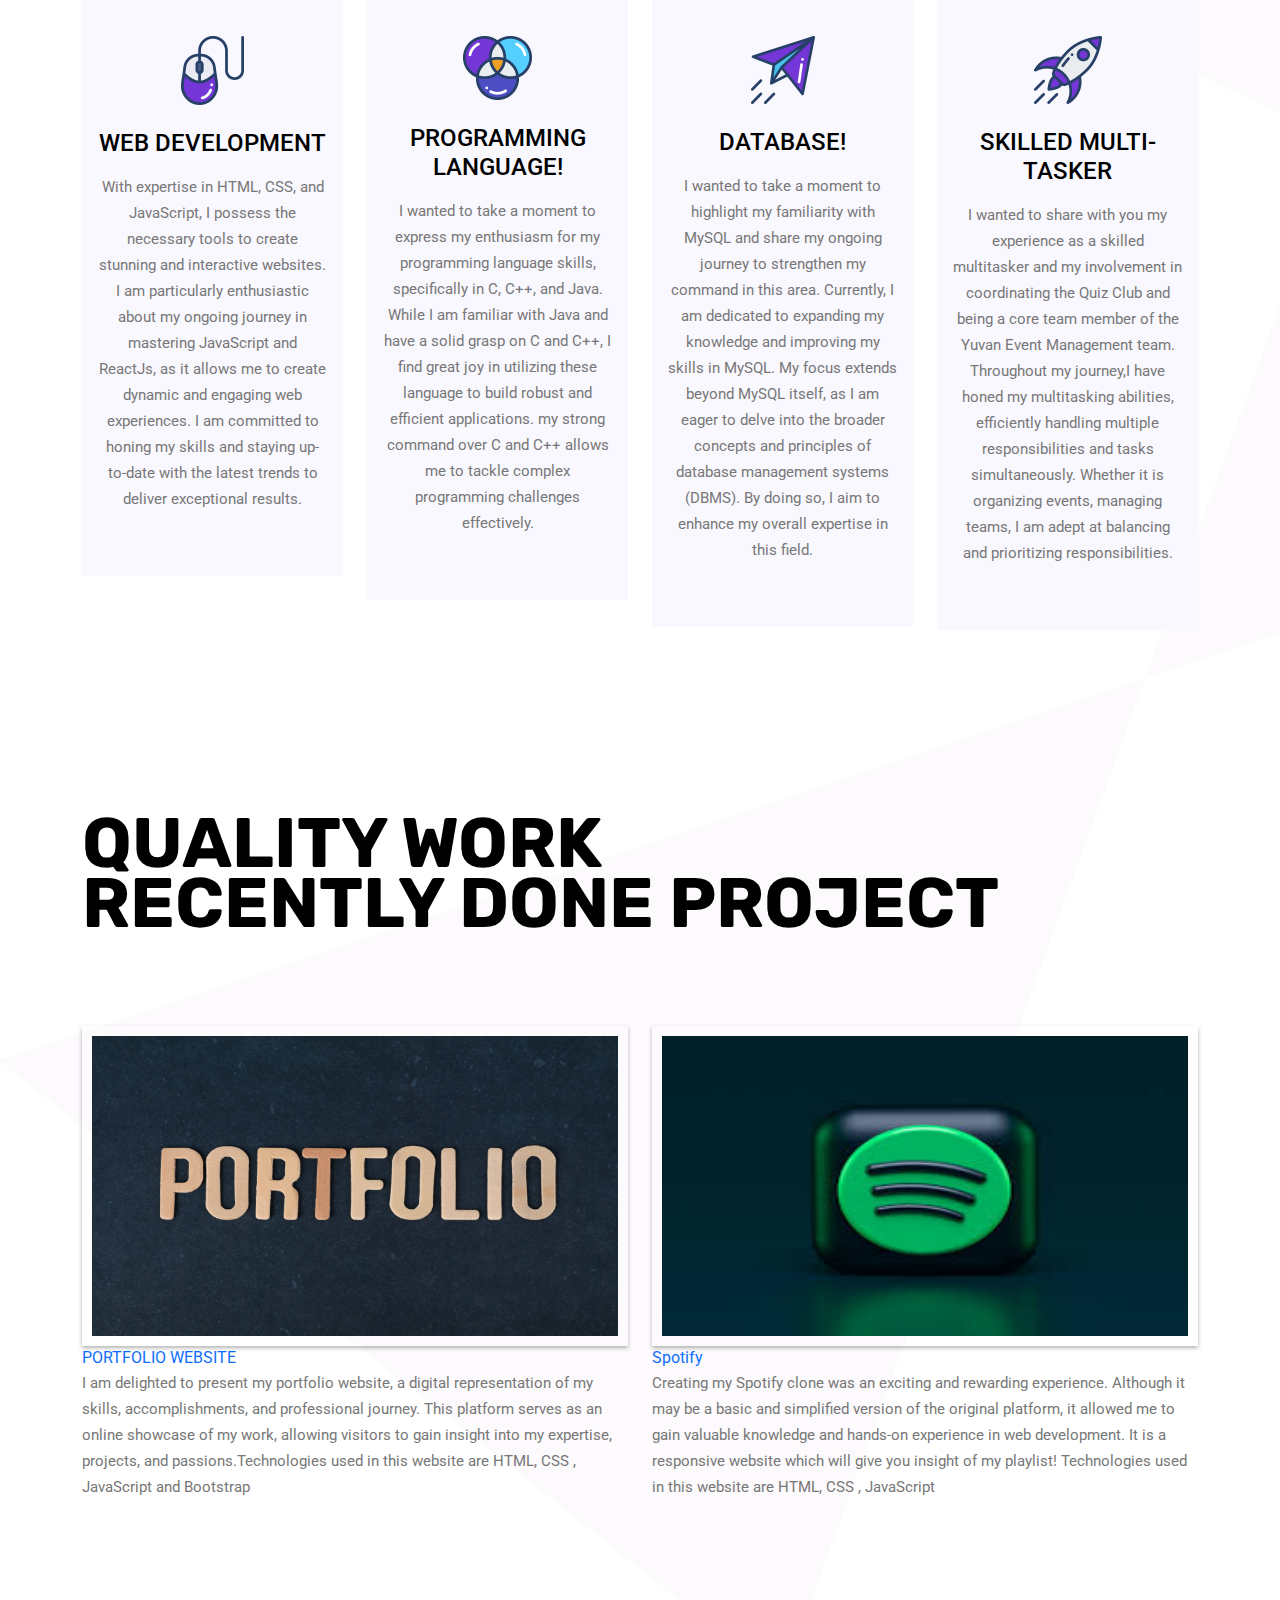
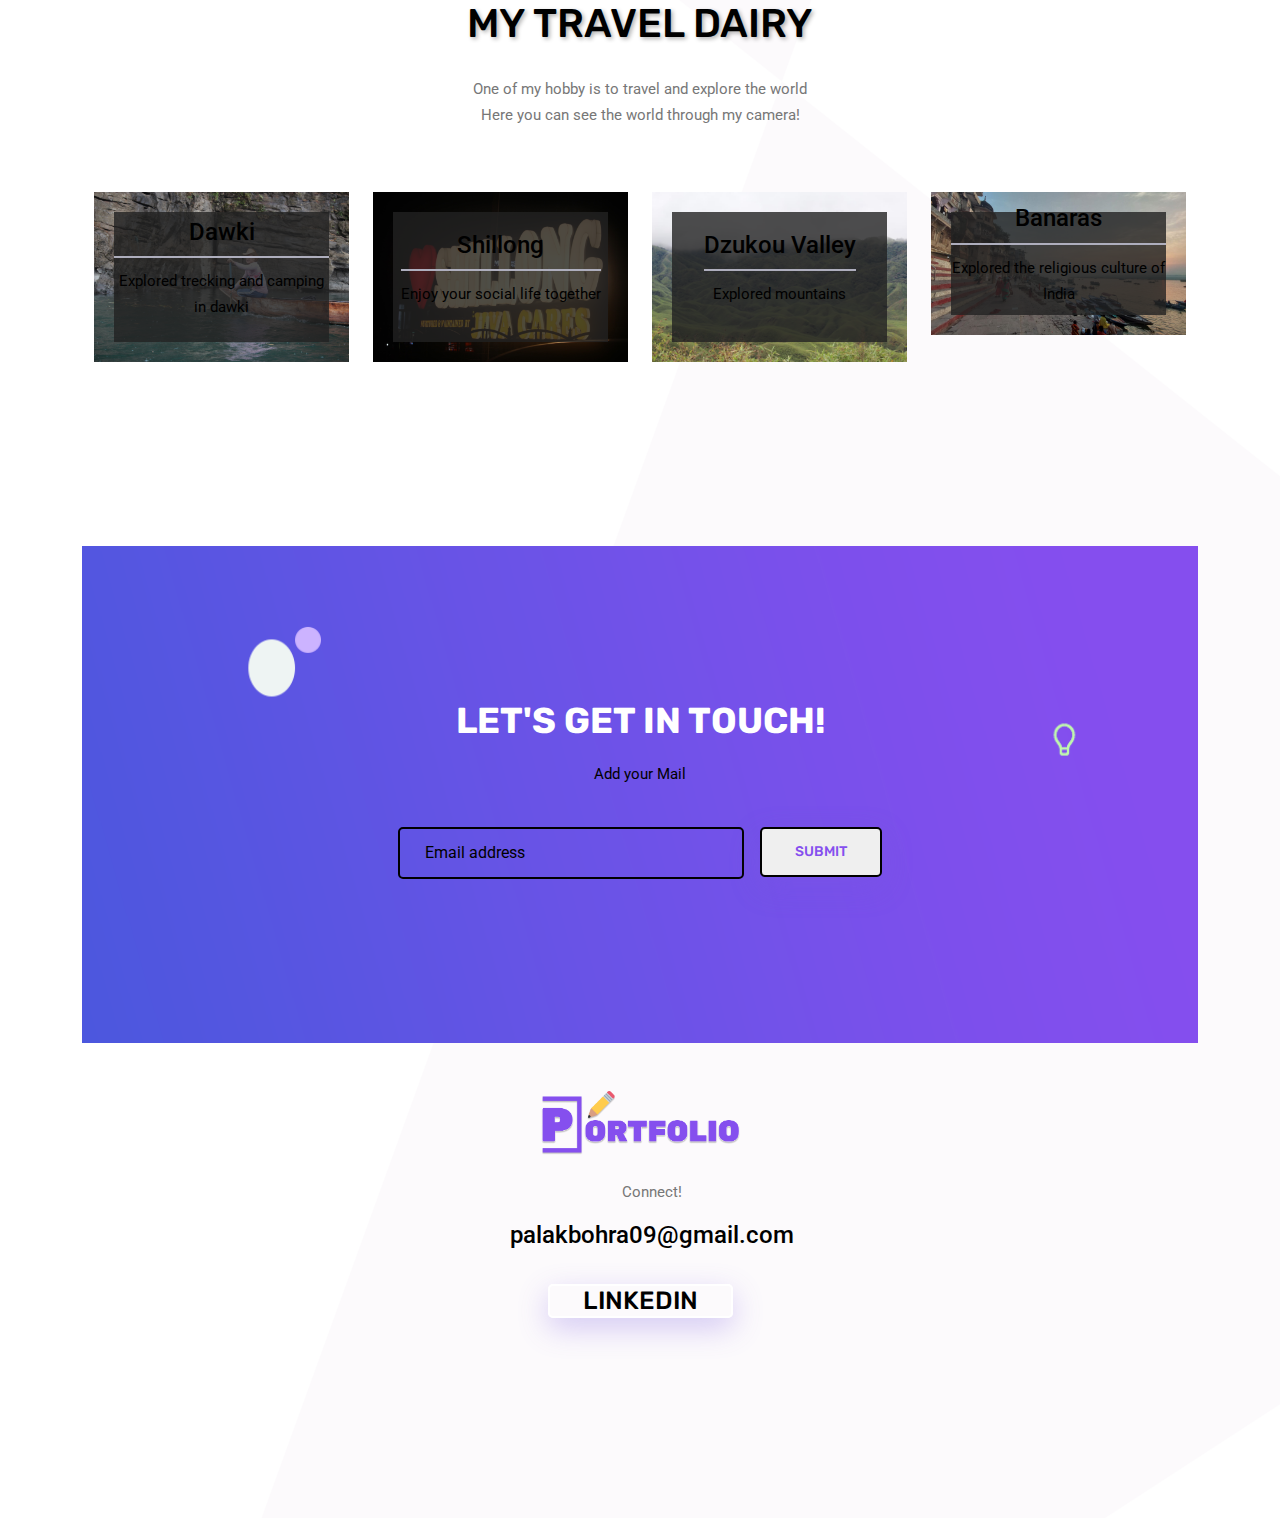
==== commit 7aa9ebc9: "Update index.html" ====
--- a/index.html
+++ b/index.html
@@ -275,7 +275,7 @@
                                 </div>
                                 <div class="col-lg-3 col-sm-6 mb-4">
                                     <div class="card rounded-0 border-0 p-0">
-                                        <img src="/blog/2.JPG">
+                                        <img src="blog/2.JPG">
                                         <div class="blog_details">
                                             <div class="blog_text text-center">
                                                 <h5 class="text-black mb-0">Shillong</h5>
@@ -373,4 +373,4 @@
                     <script src="main.js"></script>
 </body>
 
-</html>+</html>
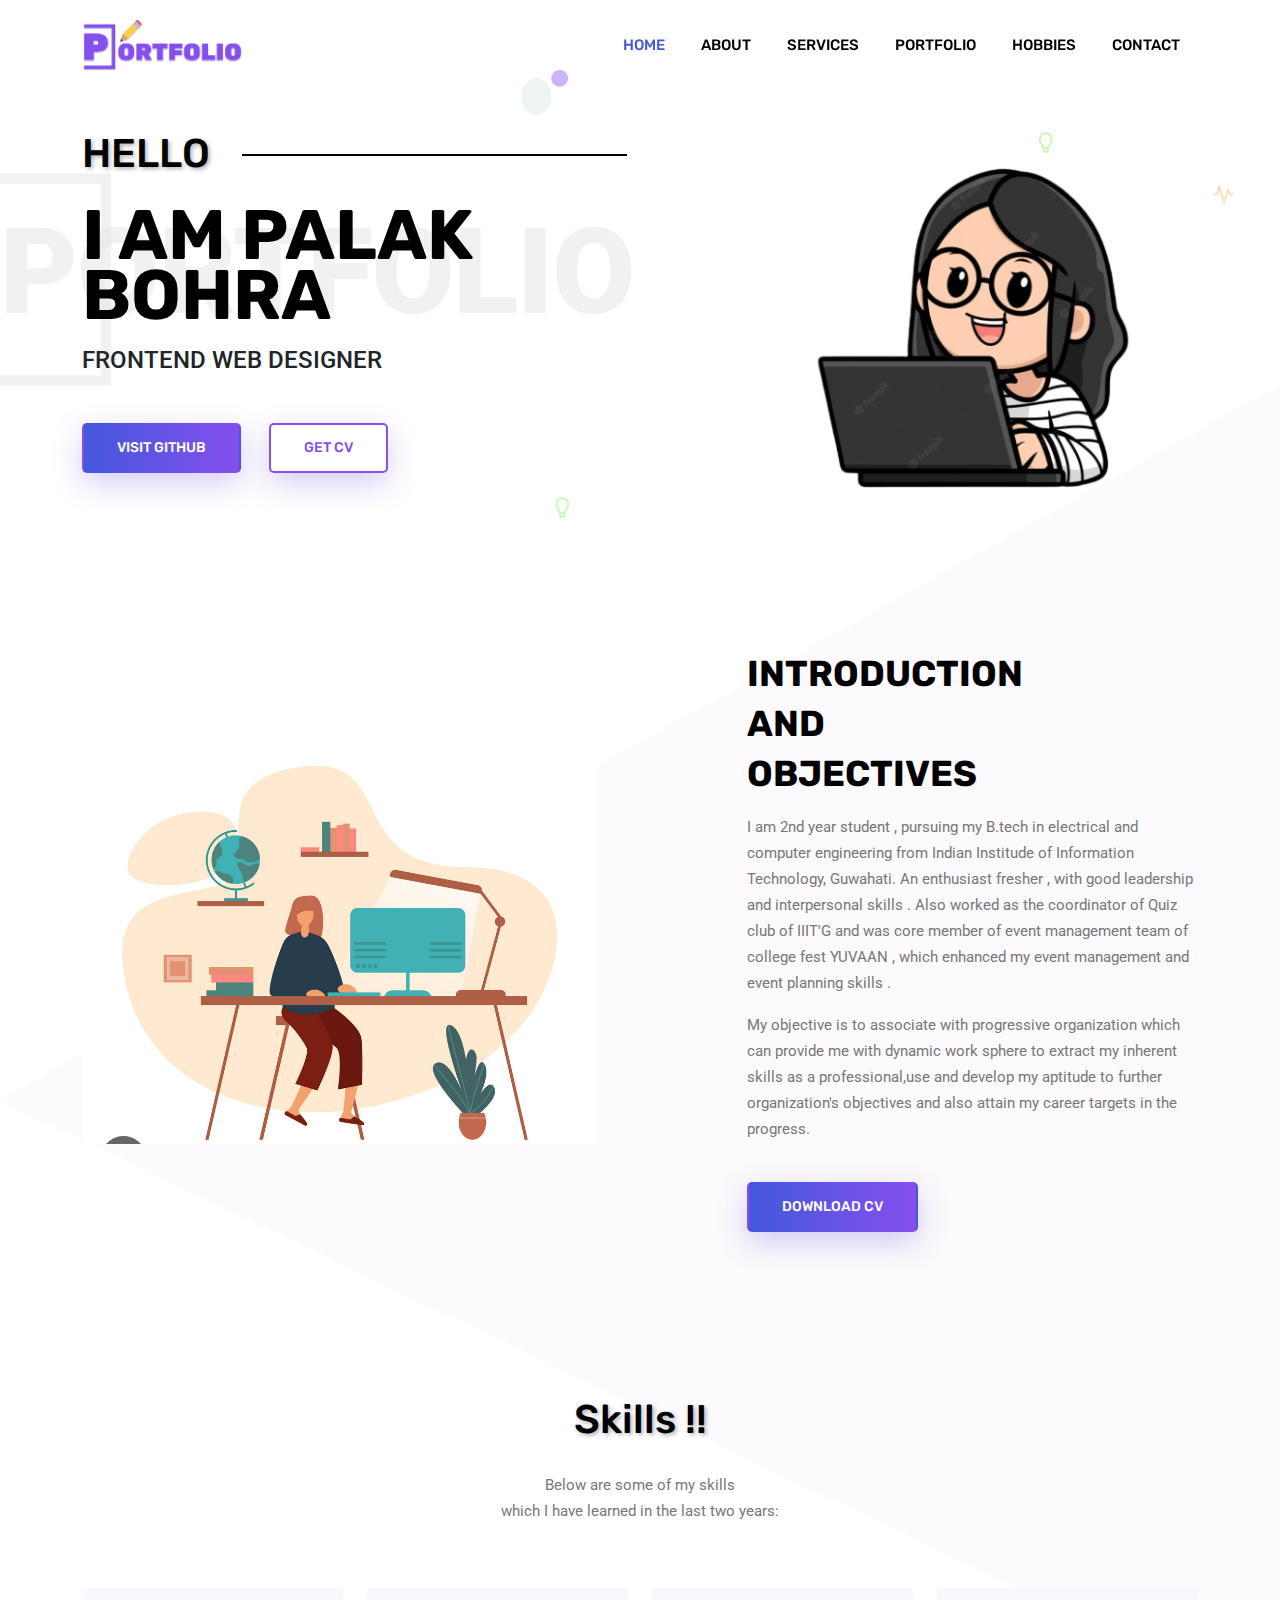
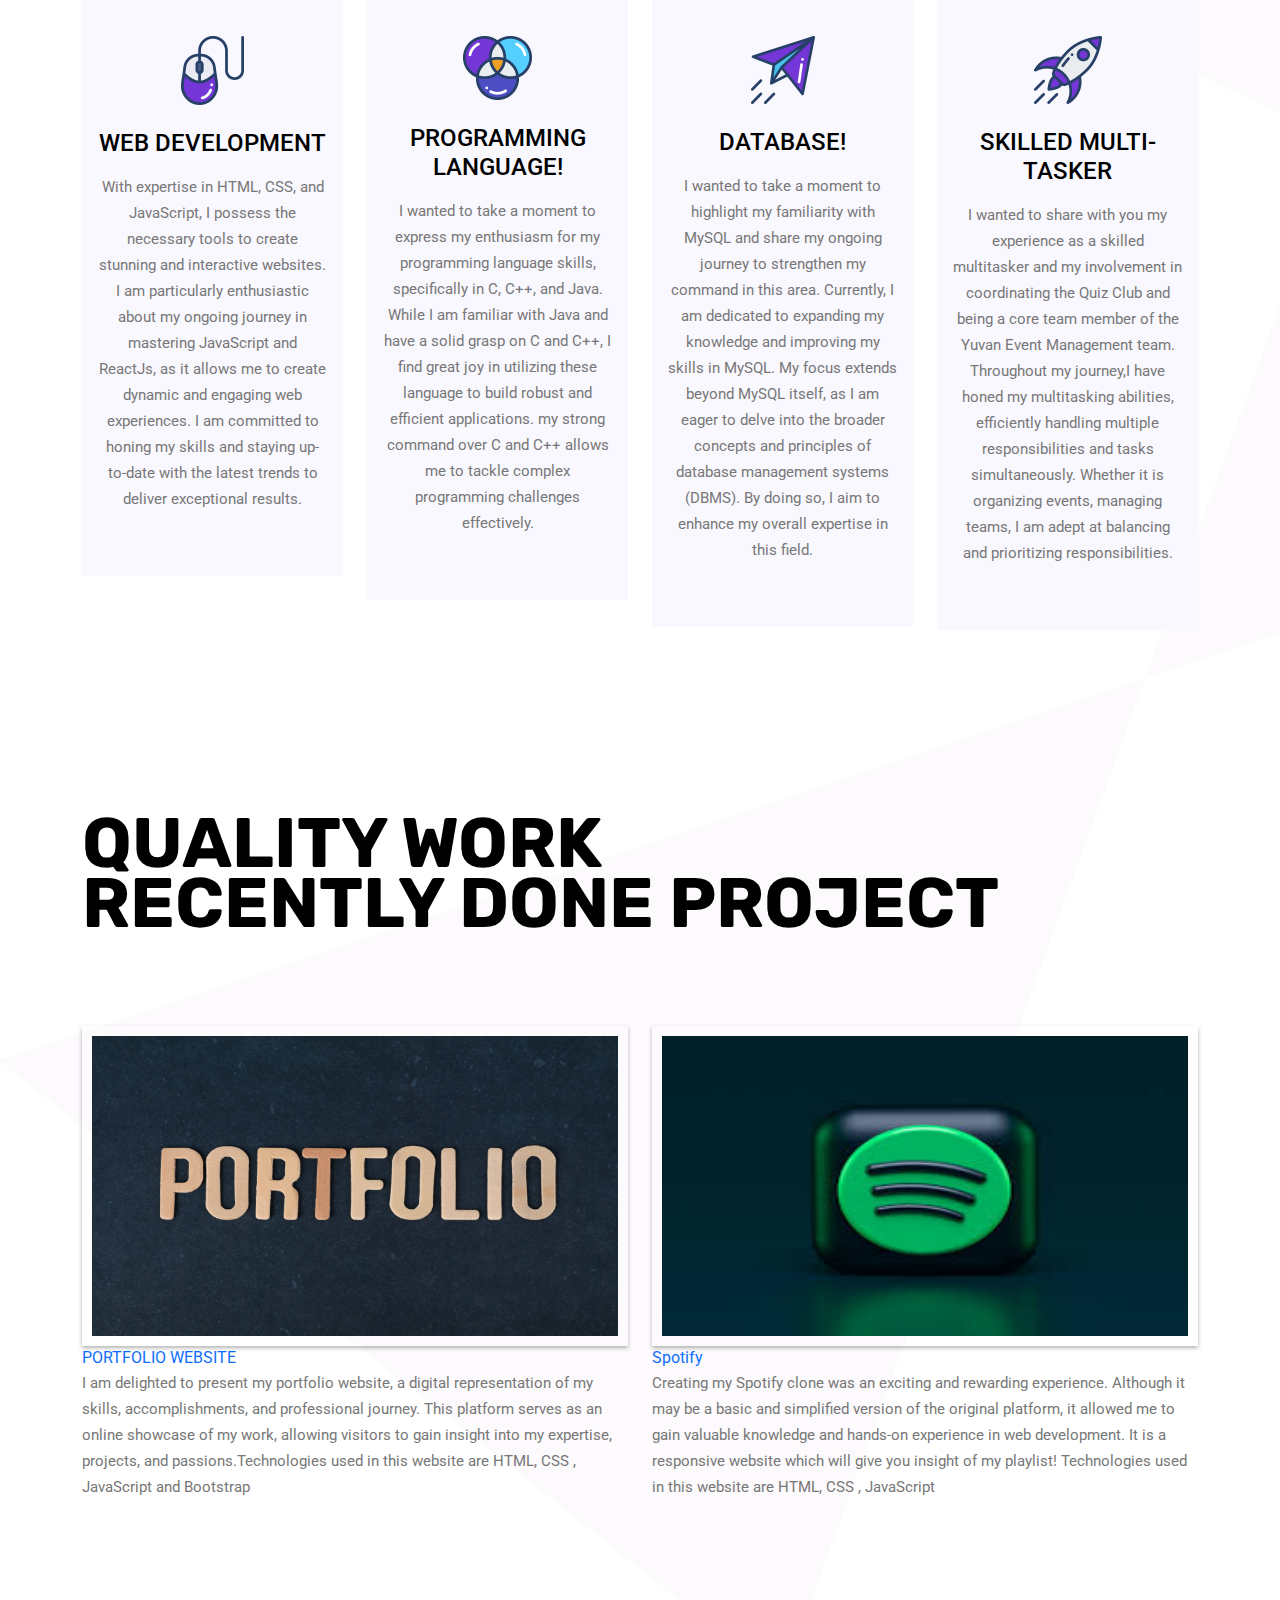
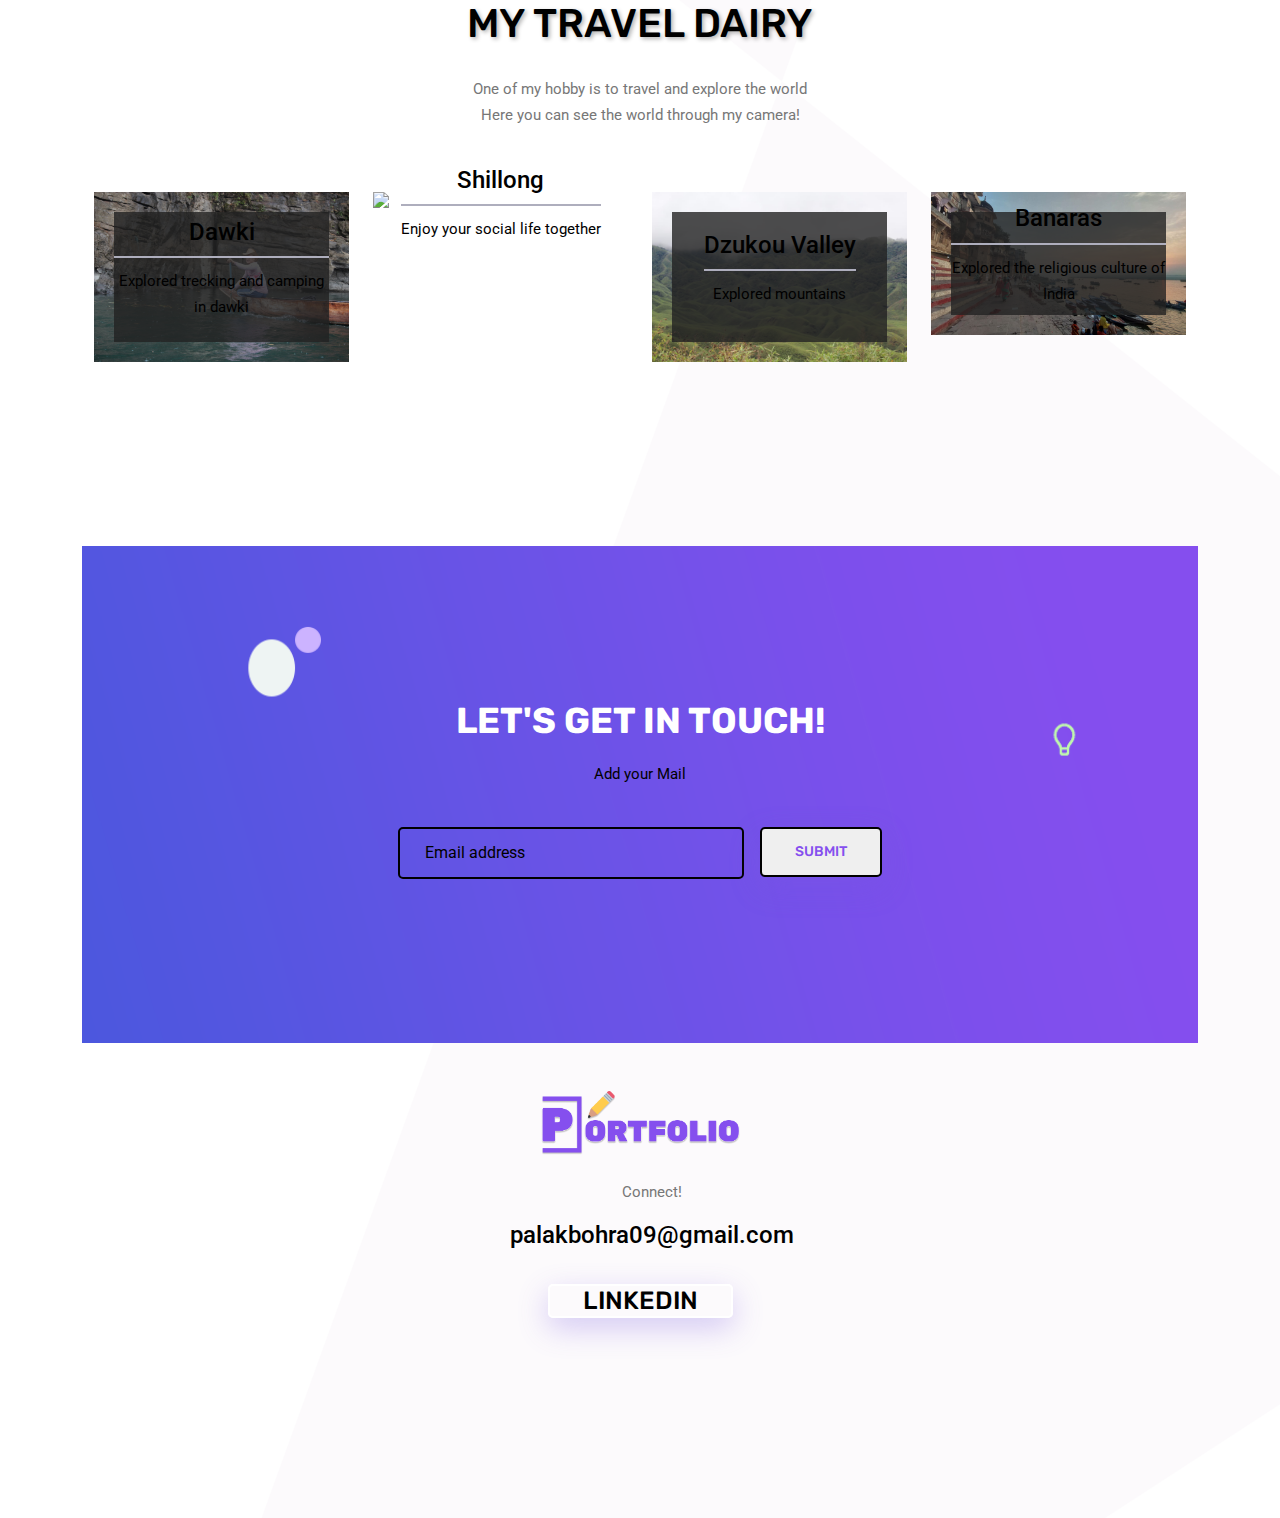
==== commit f633ae1a: "Update index.html" ====
--- a/index.html
+++ b/index.html
@@ -275,7 +275,7 @@
                                 </div>
                                 <div class="col-lg-3 col-sm-6 mb-4">
                                     <div class="card rounded-0 border-0 p-0">
-                                        <img src="blog/2.JPG">
+                                        <img src="2.JPG">
                                         <div class="blog_details">
                                             <div class="blog_text text-center">
                                                 <h5 class="text-black mb-0">Shillong</h5>
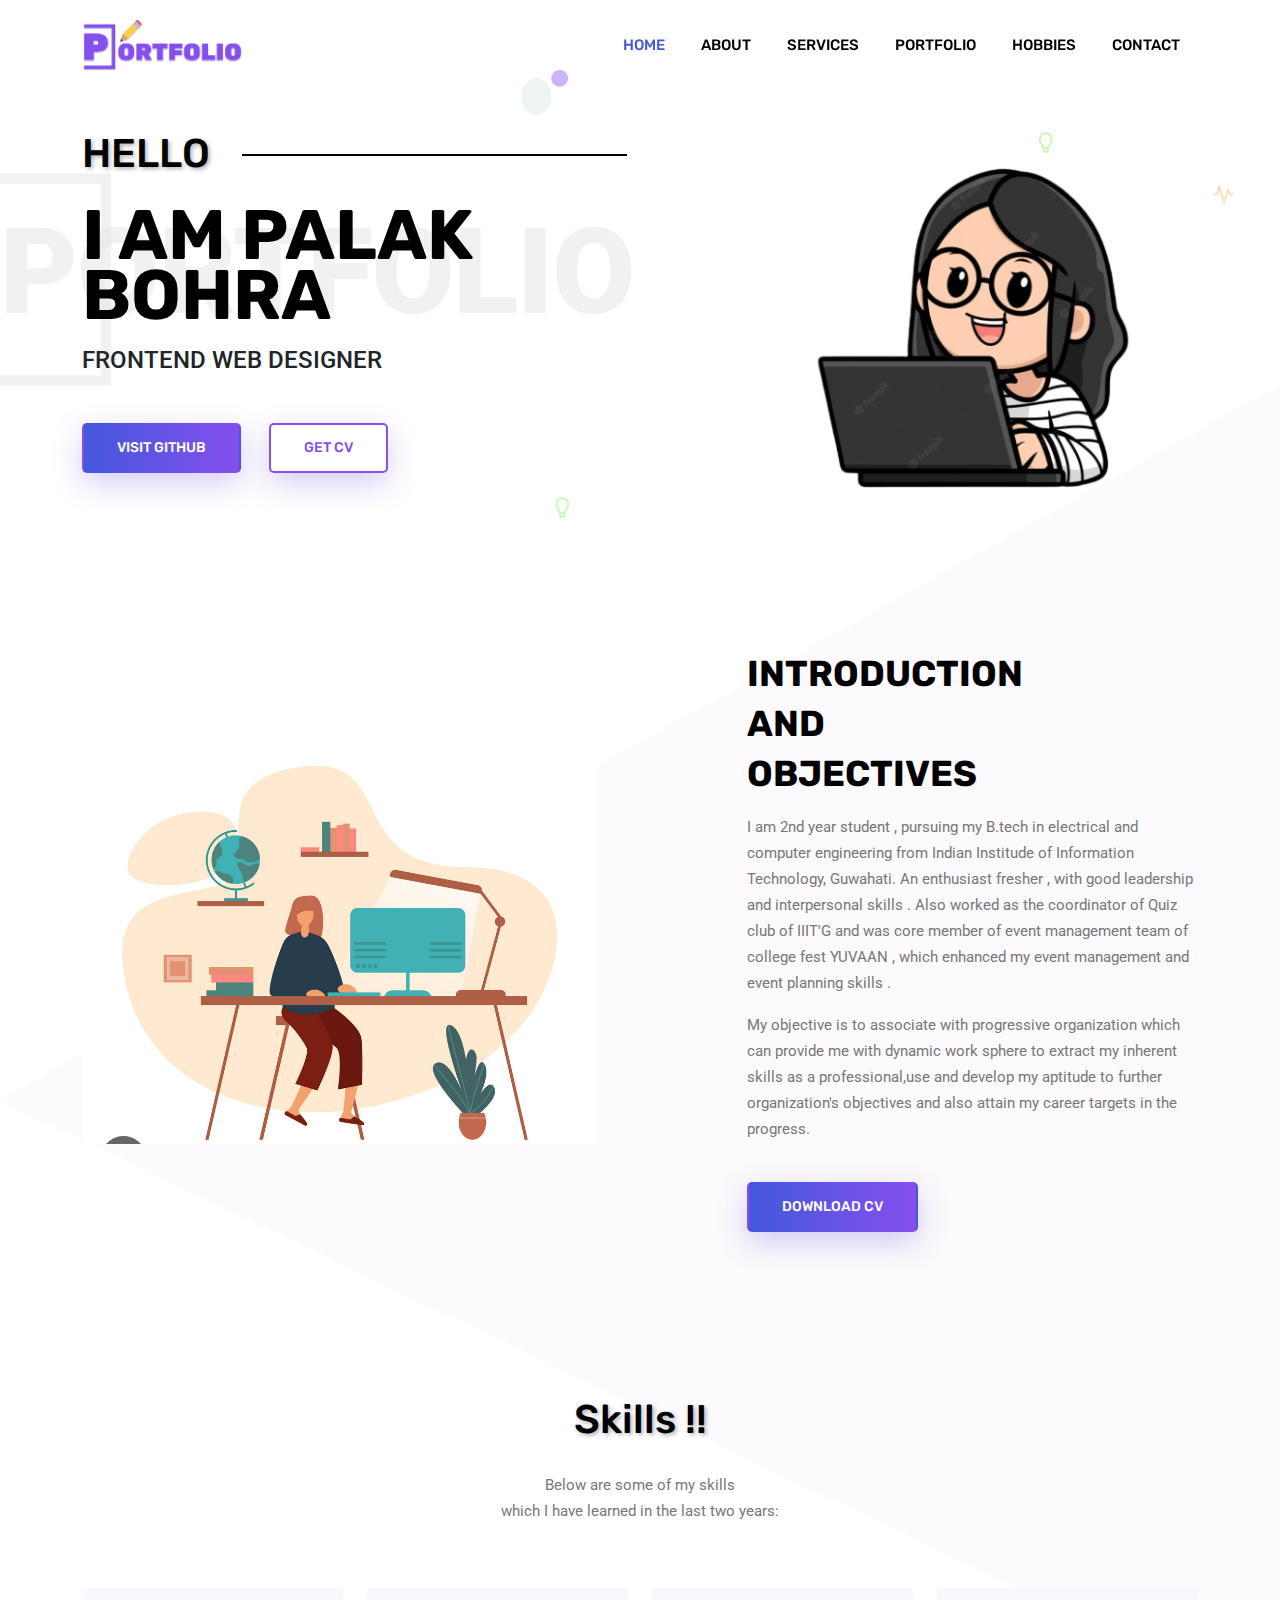
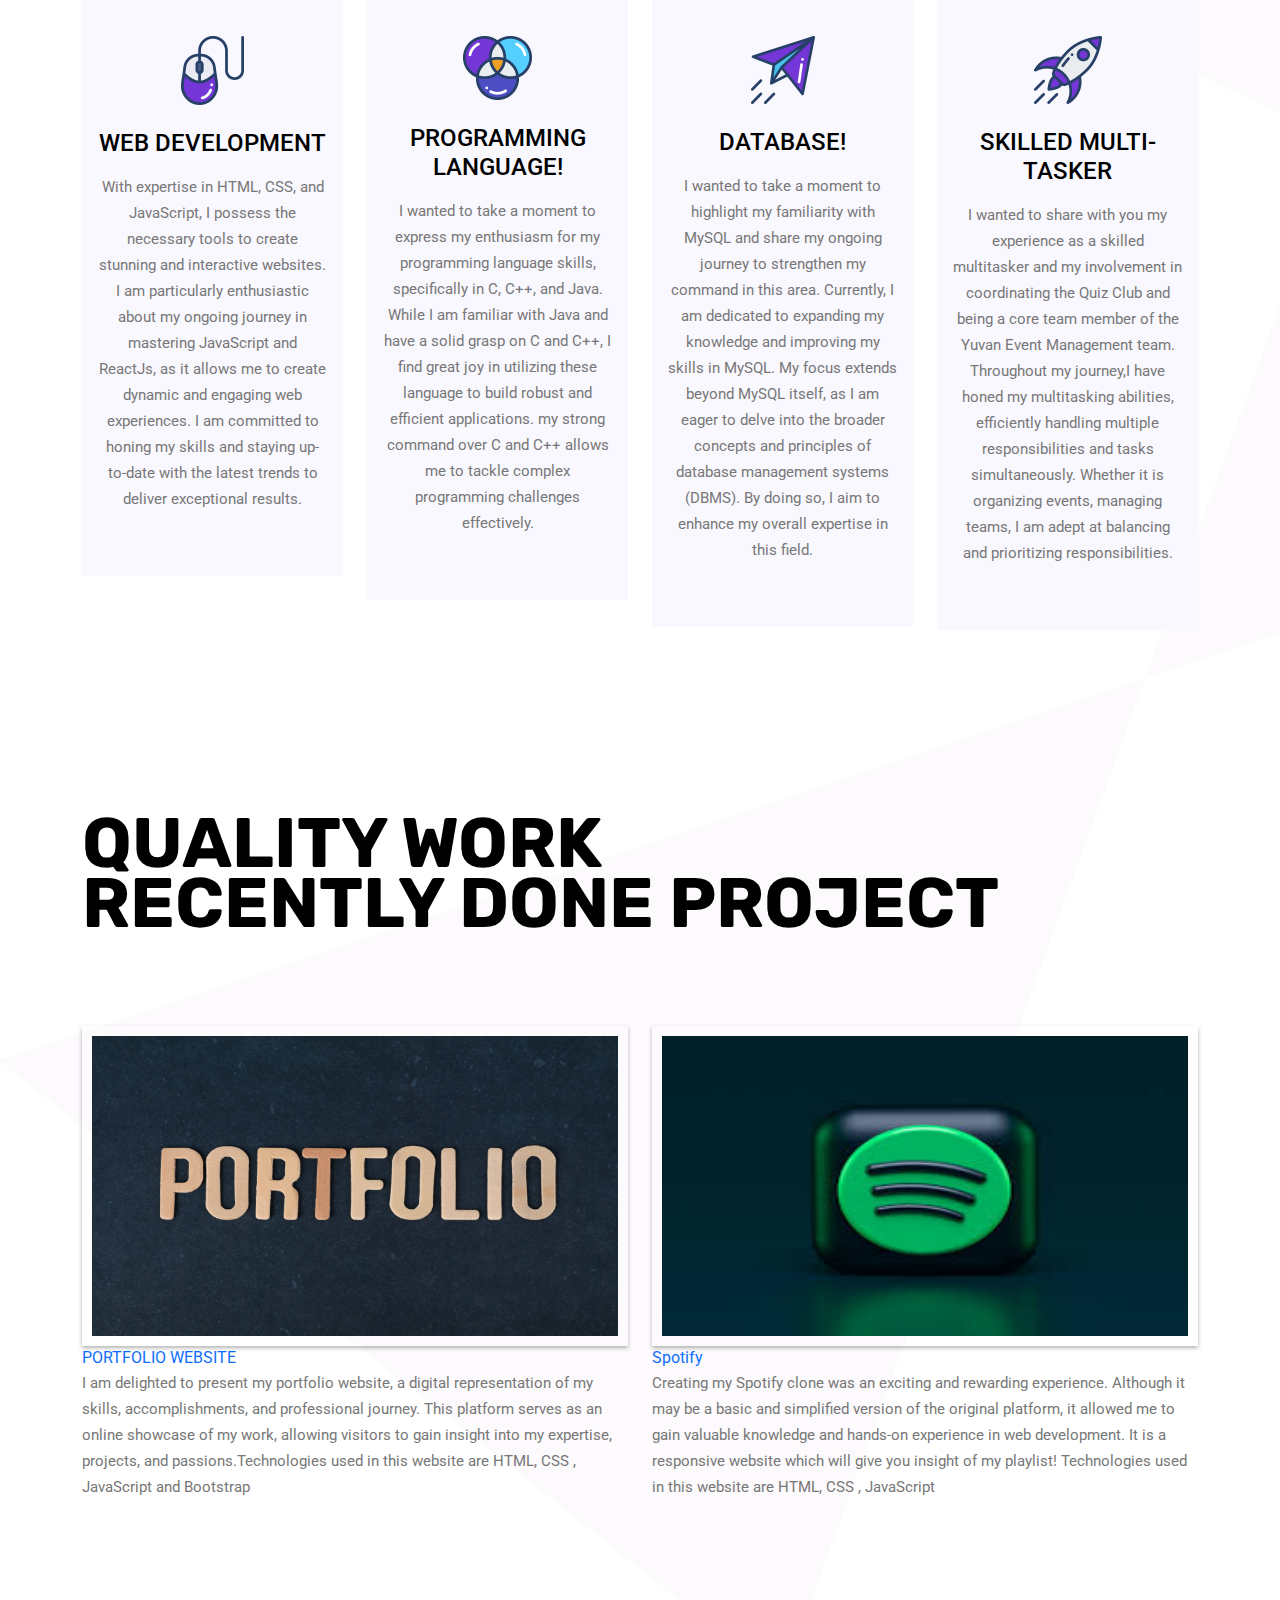
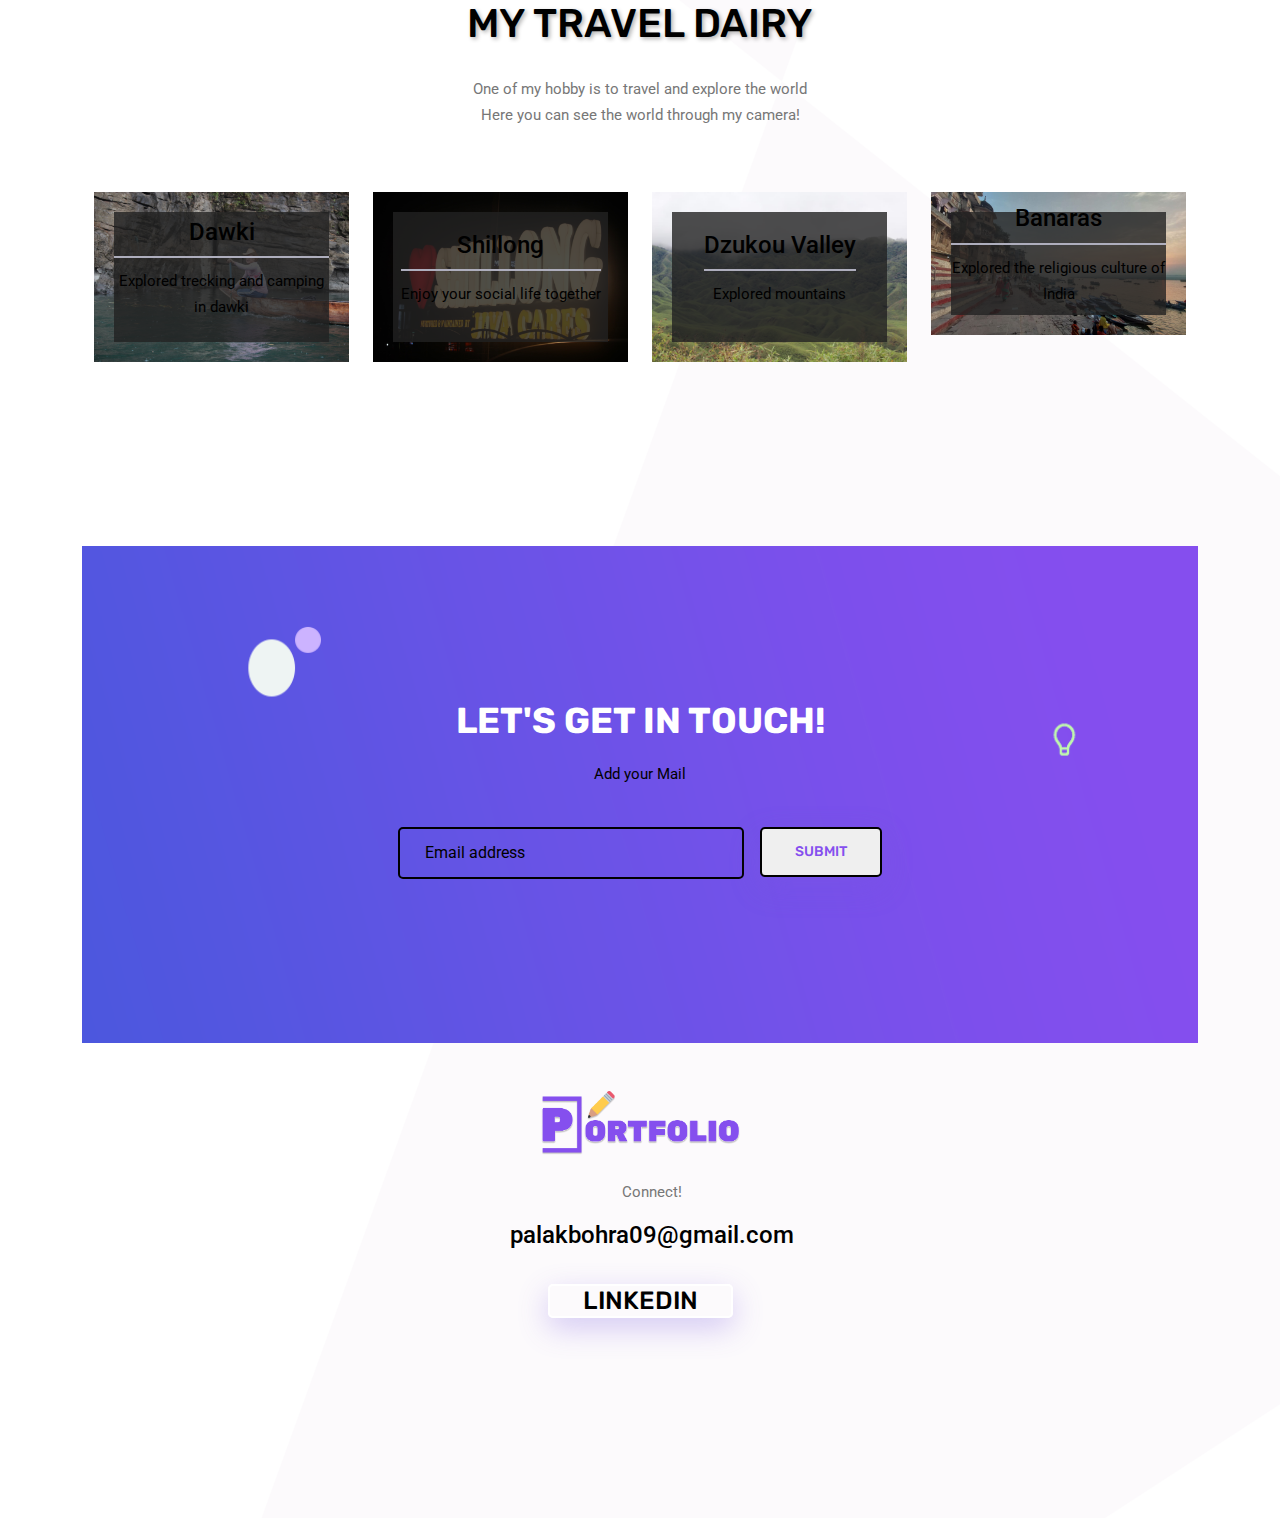
==== commit e216a018: "Update index.html" ====
--- a/index.html
+++ b/index.html
@@ -275,7 +275,7 @@
                                 </div>
                                 <div class="col-lg-3 col-sm-6 mb-4">
                                     <div class="card rounded-0 border-0 p-0">
-                                        <img src="2.JPG">
+                                        <img src="blog/2.JPG">
                                         <div class="blog_details">
                                             <div class="blog_text text-center">
                                                 <h5 class="text-black mb-0">Shillong</h5>
